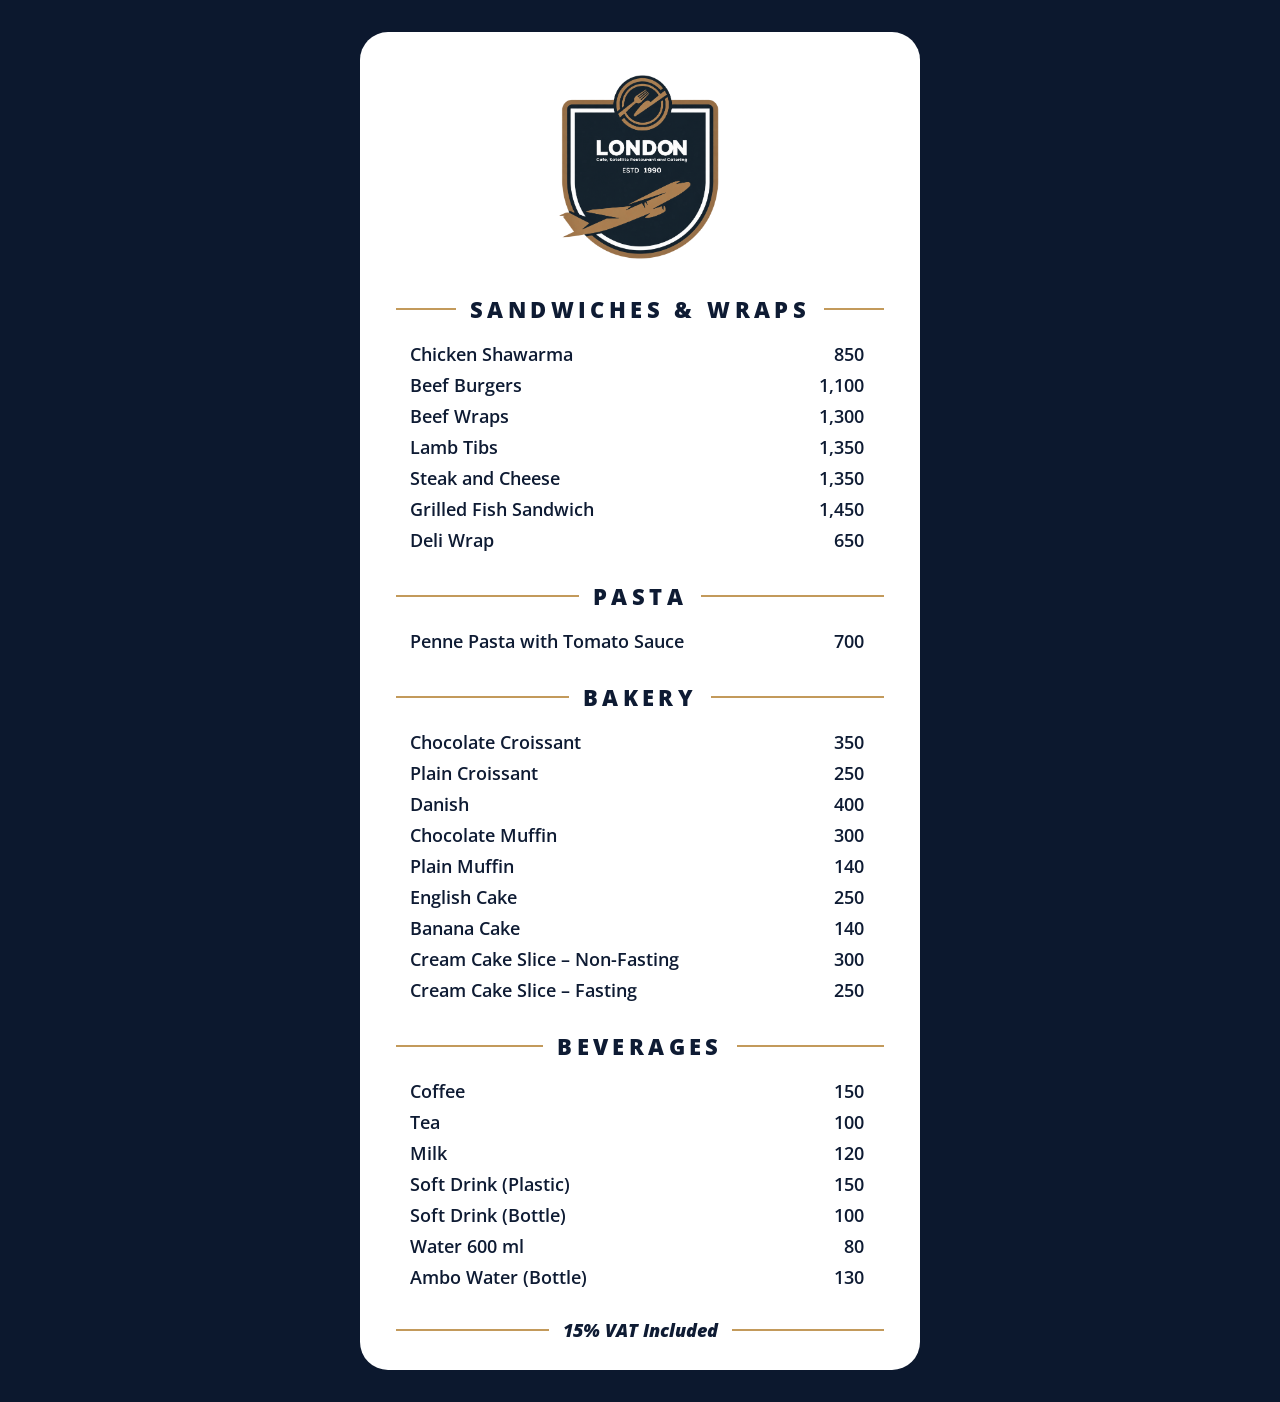
==== index.html @ 4c72fe12 "2" ====
<!DOCTYPE html>
<html lang="en">
<head>
<meta charset="utf-8">
<meta name="viewport" content="width=device-width, initial-scale=1, viewport-fit=cover">
<title>London Cafe event Menu</title>

  <link rel="shortcut icon" type="image/x-icon" href="favicon.png" />
<link rel="stylesheet" href="https://fonts.googleapis.com/css2?family=Open+Sans:ital,wght@0,400;0,600;0,700;0,800;1,700&display=swap">
<link rel="stylesheet" href="css.css">        

</head>
<body>
<main class="card">
  <img class="logo" src="lond-logo.png" alt="London Cafe">

  <section class="sec">
    <h2>Sandwiches &amp; Wraps</h2>
    <ul>
      <li><span>Chicken Shawarma</span><span>850</span></li>
      <li><span>Beef Burgers</span><span>1,100</span></li>
      <li><span>Beef Wraps</span><span>1,300</span></li>
      <li><span>Lamb Tibs</span><span>1,350</span></li>
      <li><span>Steak and Cheese</span><span>1,350</span></li>
      <li><span>Grilled Fish Sandwich</span><span>1,450</span></li>
      <li><span>Deli Wrap</span><span>650</span></li>
    </ul>
  </section>

  <section class="sec">
    <h2>Pasta</h2>
    <ul>
      <li><span>Penne Pasta with Tomato Sauce</span><span>700</span></li>
    </ul>
  </section>

  <section class="sec">
    <h2>Bakery</h2>
    <ul>
      <li><span>Chocolate Croissant</span><span>350</span></li>
      <li><span>Plain Croissant</span><span>250</span></li>
      <li><span>Danish</span><span>400</span></li>
      <li><span>Chocolate Muffin</span><span>300</span></li>
      <li><span>Plain Muffin</span><span>140</span></li>
      <li><span>English Cake</span><span>250</span></li>
      <li><span>Banana Cake</span><span>140</span></li>
      <li><span>Cream Cake Slice – Non-Fasting</span><span>300</span></li>
      <li><span>Cream Cake Slice – Fasting</span><span>250</span></li>
    </ul>
  </section>

  <section class="sec">
    <h2>Beverages</h2>
    <ul>
      <li><span>Coffee</span><span>150</span></li>
      <li><span>Tea</span><span>100</span></li>
      <li><span>Milk</span><span>120</span></li>
      <li><span>Soft Drink (Plastic)</span><span>150</span></li>
      <li><span>Soft Drink (Bottle)</span><span>100</span></li>
      <li><span>Water 600 ml</span><span>80</span></li>
      <li><span>Ambo Water (Bottle)</span><span>130</span></li>
    </ul>
  </section>

  <div class="vat">15% VAT Included</div>
</main>
</body>
</html>
---- css.css ----
:root{
  --navy:#0c182e;
  --gold:#c39a5b;
  --paper:#ffffff;
  --ink:#0e1b33;
  box-sizing:border-box;
  padding-top:env(safe-area-inset-top,0px);
  padding-bottom:env(safe-area-inset-bottom,0px);
}
*,*::before,*::after{box-sizing:inherit}
html{scroll-padding-top:env(safe-area-inset-top,0px)}
body{
  margin:0;background:var(--navy);
  font-family:"Open Sans","Segoe UI",system-ui,sans-serif;color:var(--ink);
  padding:14px;
}
.card{
  max-width:560px;margin:0 auto;background:var(--paper);
  border-radius:28px;padding:28px 22px 22px;
}
.logo{display:block;width:200px;max-width:55%;height:auto;margin:0 auto 26px}
.sec{margin-bottom:26px}
.sec h2{
  display:flex;align-items:center;gap:14px;margin:0 0 14px;
  font-size:clamp(17px,4.6vw,22px);font-weight:800;letter-spacing:.2em;
  text-transform:uppercase;white-space:nowrap;
}
.sec h2::before,.sec h2::after{content:"";flex:1;height:2px;background:var(--gold)}
ul{list-style:none;margin:0;padding:0 14px}
li{
  display:flex;justify-content:space-between;align-items:baseline;gap:16px;
  padding:3.5px 0;font-size:clamp(15px,4vw,17.5px);font-weight:600;
}
li span:last-child{font-variant-numeric:tabular-nums;padding-right:6px}
.vat{
  display:flex;align-items:center;gap:14px;margin-top:6px;
  font-style:italic;font-weight:800;font-size:18px;
}
.vat::before,.vat::after{content:"";flex:1;height:2px;background:var(--gold)}
@media (min-width:600px){body{padding:32px 14px}.card{padding:36px 36px 28px}}
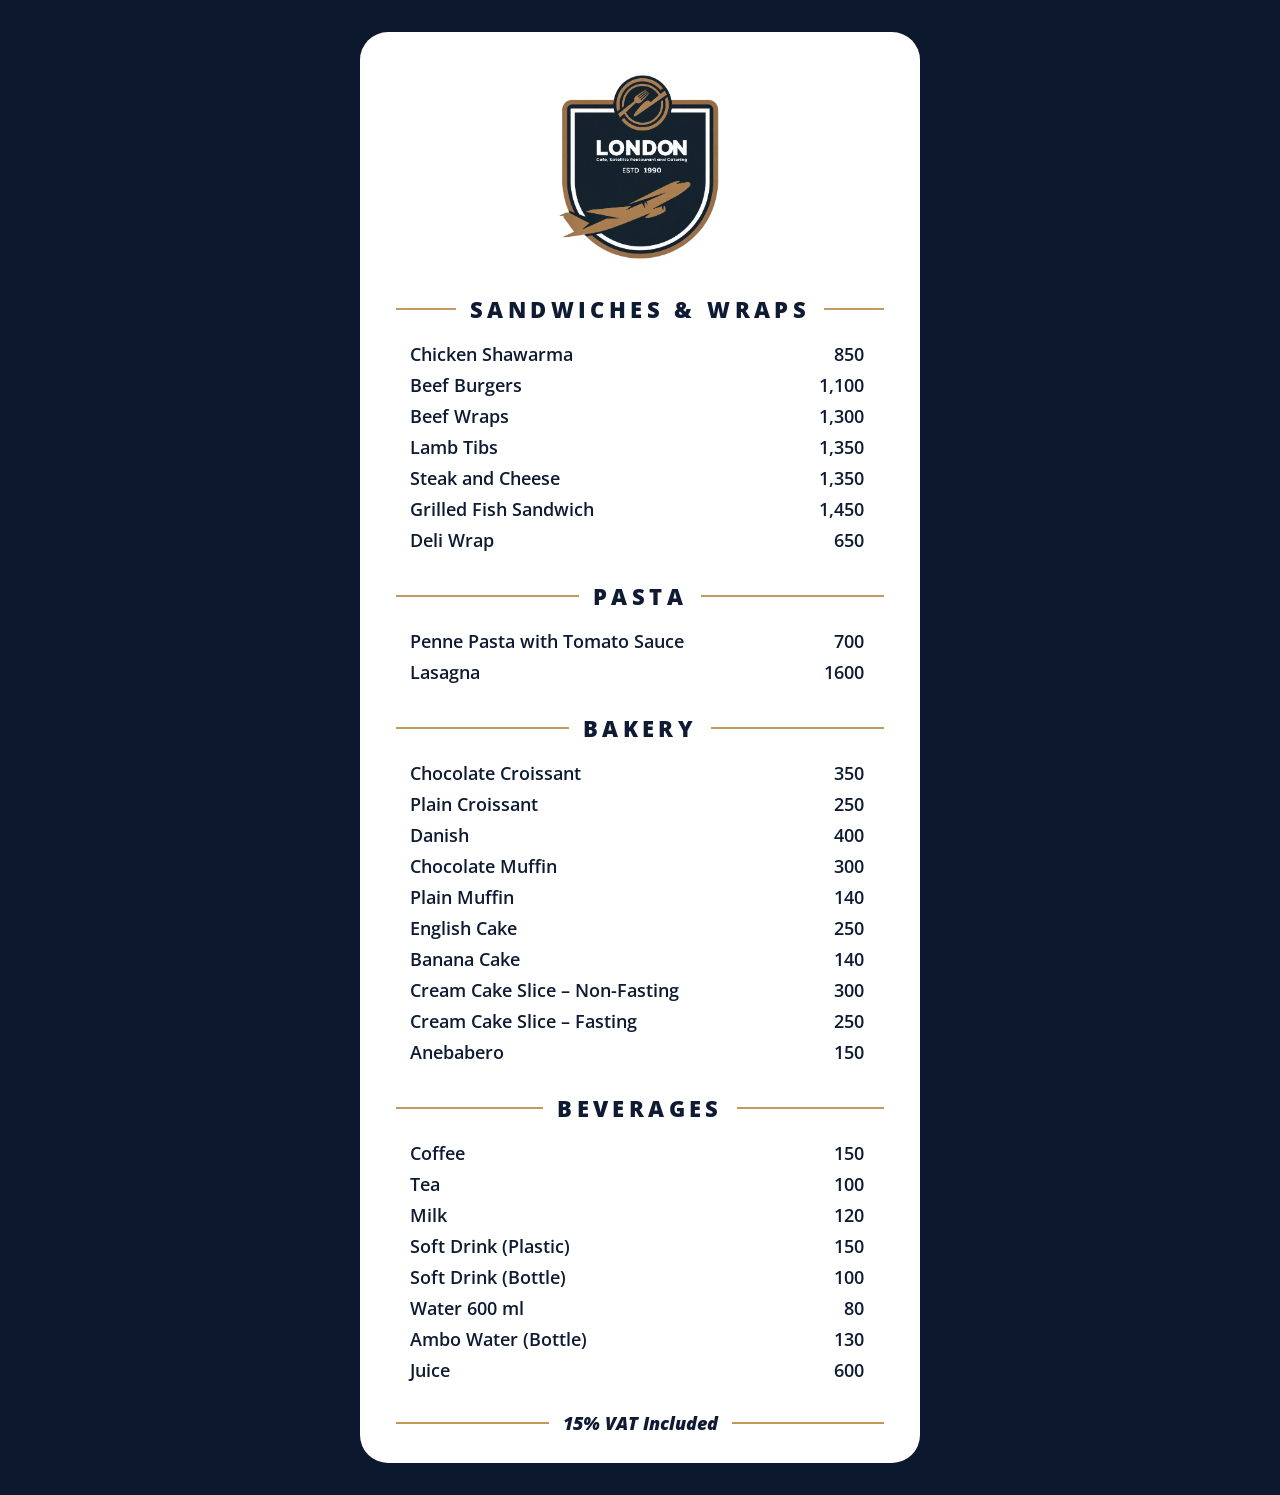
==== commit 8bf5752e: "2nd commit" ====
--- a/index.html
+++ b/index.html
@@ -31,6 +31,7 @@
     <h2>Pasta</h2>
     <ul>
       <li><span>Penne Pasta with Tomato Sauce</span><span>700</span></li>
+       <li><span>Lasagna</span><span>1600</span></li>
     </ul>
   </section>
 
@@ -46,6 +47,7 @@
       <li><span>Banana Cake</span><span>140</span></li>
       <li><span>Cream Cake Slice – Non-Fasting</span><span>300</span></li>
       <li><span>Cream Cake Slice – Fasting</span><span>250</span></li>
+       <li><span>Anebabero</span><span>150</span></li>
     </ul>
   </section>
 
@@ -59,6 +61,7 @@
       <li><span>Soft Drink (Bottle)</span><span>100</span></li>
       <li><span>Water 600 ml</span><span>80</span></li>
       <li><span>Ambo Water (Bottle)</span><span>130</span></li>
+       <li><span>Juice</span><span>600</span></li>
     </ul>
   </section>
 
